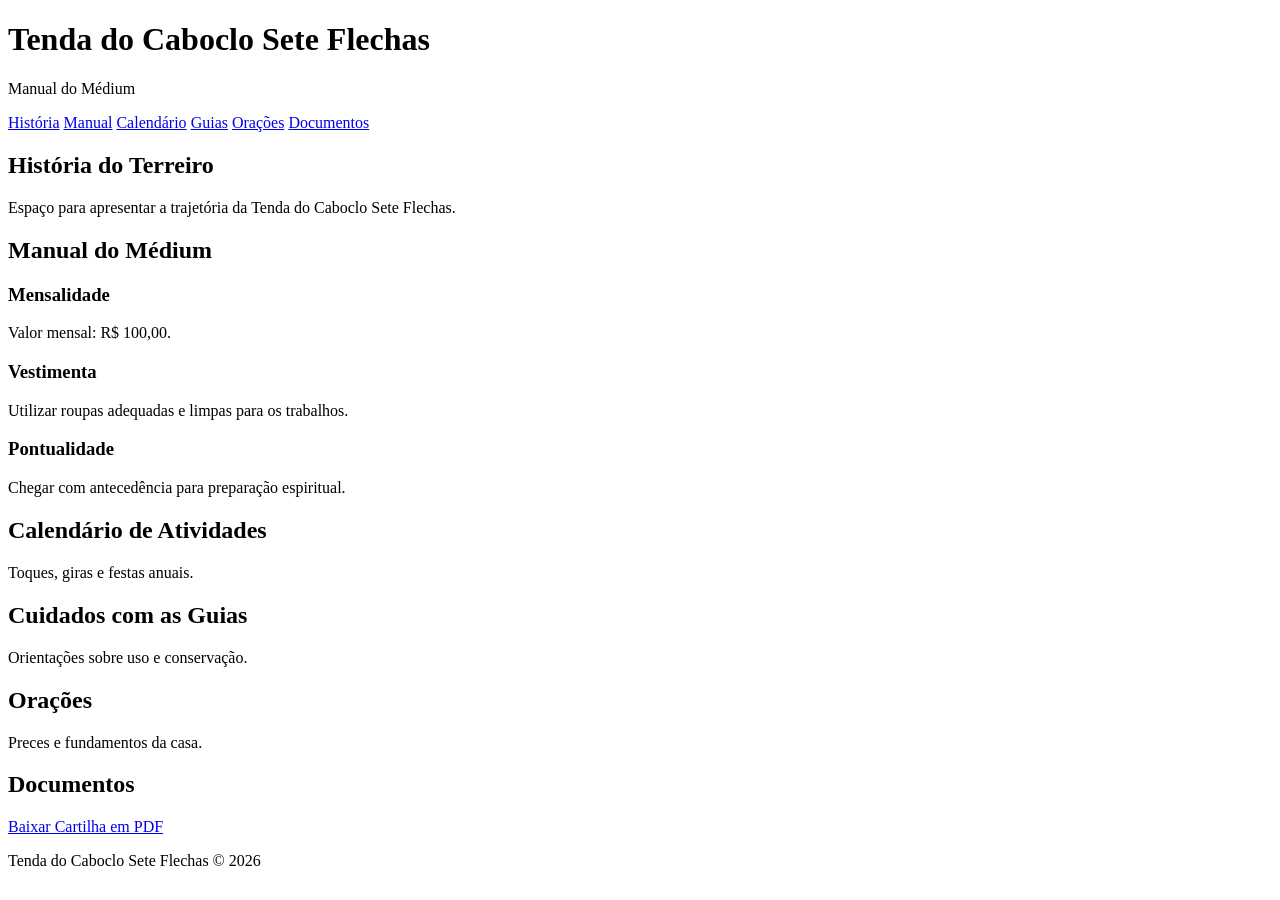
==== index.html @ e6de4bce "Create index.html" ====
<!DOCTYPE html>
<html lang="pt-BR">
<head>
<meta charset="UTF-8">
<meta name="viewport" content="width=device-width, initial-scale=1.0">
<title>Manual do Terreiro</title>
<link rel="stylesheet" href="style.css">
</head>
<body>

<header>
<h1>Tenda do Caboclo Sete Flechas</h1>
<p>Manual do Médium</p>
</header>

<nav>
<a href="#historia">História</a>
<a href="#manual">Manual</a>
<a href="#calendario">Calendário</a>
<a href="#guias">Guias</a>
<a href="#oracoes">Orações</a>
<a href="#documentos">Documentos</a>
</nav>

<section id="historia">
<h2>História do Terreiro</h2>
<p>Espaço para apresentar a trajetória da Tenda do Caboclo Sete Flechas.</p>
</section>

<section id="manual">
<h2>Manual do Médium</h2>

<h3>Mensalidade</h3>
<p>Valor mensal: R$ 100,00.</p>

<h3>Vestimenta</h3>
<p>Utilizar roupas adequadas e limpas para os trabalhos.</p>

<h3>Pontualidade</h3>
<p>Chegar com antecedência para preparação espiritual.</p>
</section>

<section id="calendario">
<h2>Calendário de Atividades</h2>
<p>Toques, giras e festas anuais.</p>
</section>

<section id="guias">
<h2>Cuidados com as Guias</h2>
<p>Orientações sobre uso e conservação.</p>
</section>

<section id="oracoes">
<h2>Orações</h2>
<p>Preces e fundamentos da casa.</p>
</section>

<section id="documentos">
<h2>Documentos</h2>
<a href="docs/cartilha.pdf">Baixar Cartilha em PDF</a>
</section>

<footer>
<p>Tenda do Caboclo Sete Flechas © 2026</p>
</footer>

</body>
</html>
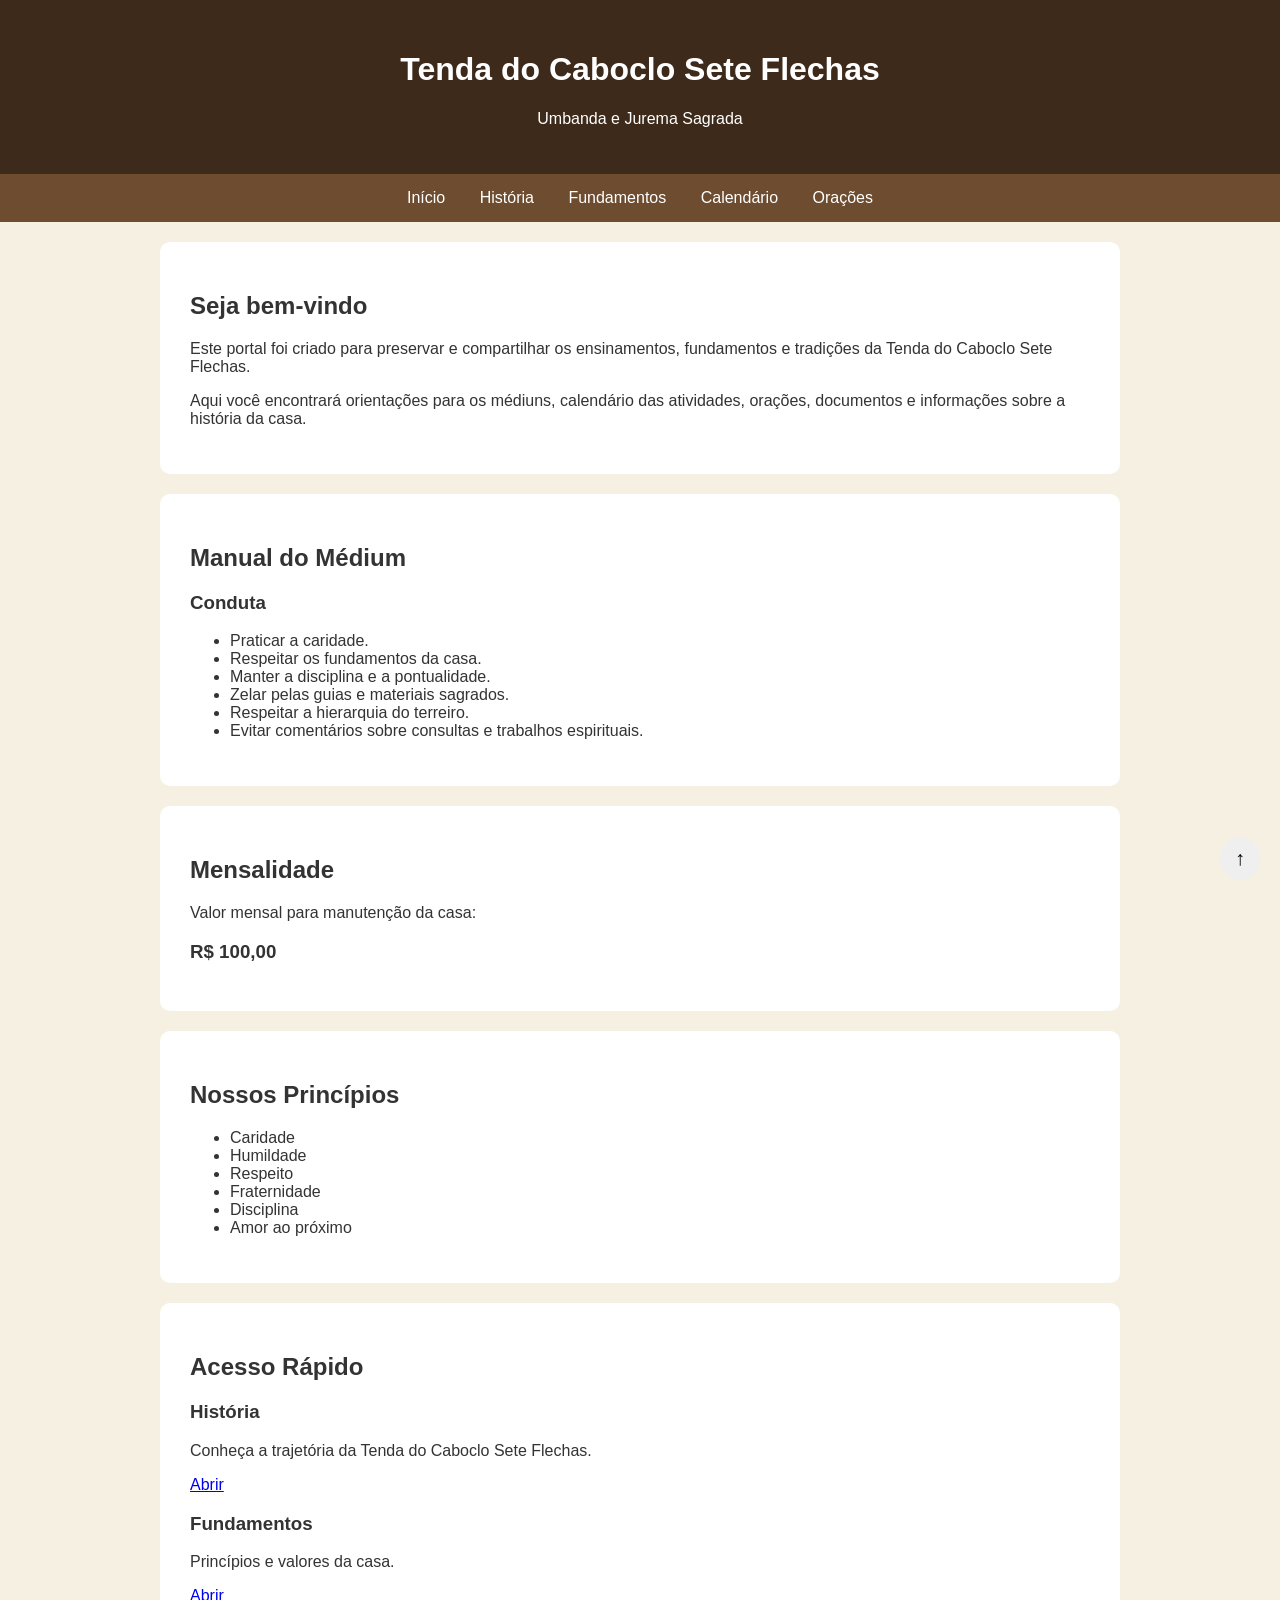
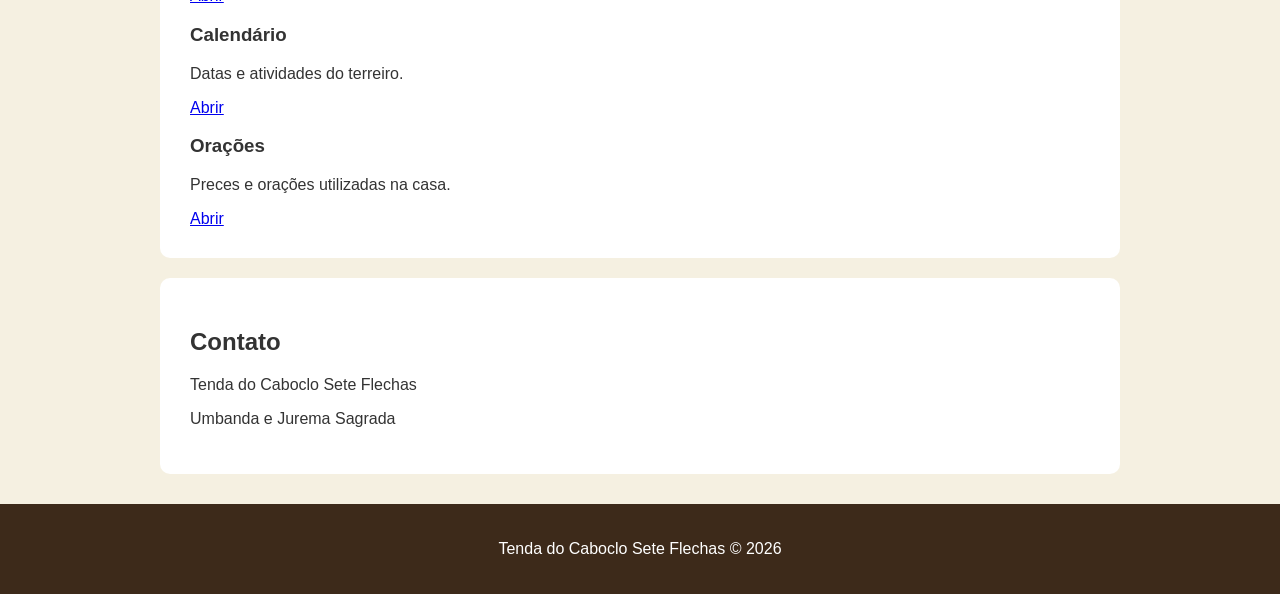
==== commit 6ad84e5a: "Update index.html" ====
--- a/index.html
+++ b/index.html
@@ -1,68 +1,142 @@
 <!DOCTYPE html>
 <html lang="pt-BR">
 <head>
-<meta charset="UTF-8">
-<meta name="viewport" content="width=device-width, initial-scale=1.0">
-<title>Manual do Terreiro</title>
-<link rel="stylesheet" href="style.css">
+    <meta charset="UTF-8">
+    <meta name="viewport" content="width=device-width, initial-scale=1.0">
+    <title>Tenda do Caboclo Sete Flechas - Manual do Médium</title>
+
+    <link rel="stylesheet" href="style.css">
 </head>
 <body>
 
 <header>
-<h1>Tenda do Caboclo Sete Flechas</h1>
-<p>Manual do Médium</p>
+    <h1>Tenda do Caboclo Sete Flechas</h1>
+    <p>Umbanda e Jurema Sagrada</p>
 </header>
 
 <nav>
-<a href="#historia">História</a>
-<a href="#manual">Manual</a>
-<a href="#calendario">Calendário</a>
-<a href="#guias">Guias</a>
-<a href="#oracoes">Orações</a>
-<a href="#documentos">Documentos</a>
+    <a href="index.html">Início</a>
+    <a href="historia.html">História</a>
+    <a href="fundamentos.html">Fundamentos</a>
+    <a href="calendario.html">Calendário</a>
+    <a href="oracoes.html">Orações</a>
 </nav>
 
-<section id="historia">
-<h2>História do Terreiro</h2>
-<p>Espaço para apresentar a trajetória da Tenda do Caboclo Sete Flechas.</p>
+<main>
+
+<section>
+    <h2>Seja bem-vindo</h2>
+
+    <p>
+        Este portal foi criado para preservar e compartilhar os ensinamentos,
+        fundamentos e tradições da Tenda do Caboclo Sete Flechas.
+    </p>
+
+    <p>
+        Aqui você encontrará orientações para os médiuns, calendário das
+        atividades, orações, documentos e informações sobre a história da casa.
+    </p>
 </section>
 
-<section id="manual">
-<h2>Manual do Médium</h2>
+<section>
+    <h2>Manual do Médium</h2>
 
-<h3>Mensalidade</h3>
-<p>Valor mensal: R$ 100,00.</p>
+    <h3>Conduta</h3>
 
-<h3>Vestimenta</h3>
-<p>Utilizar roupas adequadas e limpas para os trabalhos.</p>
-
-<h3>Pontualidade</h3>
-<p>Chegar com antecedência para preparação espiritual.</p>
+    <ul>
+        <li>Praticar a caridade.</li>
+        <li>Respeitar os fundamentos da casa.</li>
+        <li>Manter a disciplina e a pontualidade.</li>
+        <li>Zelar pelas guias e materiais sagrados.</li>
+        <li>Respeitar a hierarquia do terreiro.</li>
+        <li>Evitar comentários sobre consultas e trabalhos espirituais.</li>
+    </ul>
 </section>
 
-<section id="calendario">
-<h2>Calendário de Atividades</h2>
-<p>Toques, giras e festas anuais.</p>
+<section>
+
+    <h2>Mensalidade</h2>
+
+    <p>
+        Valor mensal para manutenção da casa:
+    </p>
+
+    <h3>R$ 100,00</h3>
+
 </section>
 
-<section id="guias">
-<h2>Cuidados com as Guias</h2>
-<p>Orientações sobre uso e conservação.</p>
+<section>
+
+    <h2>Nossos Princípios</h2>
+
+    <ul>
+        <li>Caridade</li>
+        <li>Humildade</li>
+        <li>Respeito</li>
+        <li>Fraternidade</li>
+        <li>Disciplina</li>
+        <li>Amor ao próximo</li>
+    </ul>
+
 </section>
 
-<section id="oracoes">
-<h2>Orações</h2>
-<p>Preces e fundamentos da casa.</p>
+<section>
+
+    <h2>Acesso Rápido</h2>
+
+    <div class="cards">
+
+        <div class="card">
+            <h3>História</h3>
+            <p>Conheça a trajetória da Tenda do Caboclo Sete Flechas.</p>
+            <a href="historia.html">Abrir</a>
+        </div>
+
+        <div class="card">
+            <h3>Fundamentos</h3>
+            <p>Princípios e valores da casa.</p>
+            <a href="fundamentos.html">Abrir</a>
+        </div>
+
+        <div class="card">
+            <h3>Calendário</h3>
+            <p>Datas e atividades do terreiro.</p>
+            <a href="calendario.html">Abrir</a>
+        </div>
+
+        <div class="card">
+            <h3>Orações</h3>
+            <p>Preces e orações utilizadas na casa.</p>
+            <a href="oracoes.html">Abrir</a>
+        </div>
+
+    </div>
+
 </section>
 
-<section id="documentos">
-<h2>Documentos</h2>
-<a href="docs/cartilha.pdf">Baixar Cartilha em PDF</a>
+<section>
+
+    <h2>Contato</h2>
+
+    <p>
+        Tenda do Caboclo Sete Flechas
+    </p>
+
+    <p>
+        Umbanda e Jurema Sagrada
+    </p>
+
 </section>
 
+</main>
+
 <footer>
-<p>Tenda do Caboclo Sete Flechas © 2026</p>
+    <p>
+        Tenda do Caboclo Sete Flechas © 2026
+    </p>
 </footer>
+
+<script src="script.js"></script>
 
 </body>
 </html>
--- a/style.css
+++ b/style.css
@@ -0,0 +1,42 @@
+body{
+font-family: Arial, sans-serif;
+background:#f5f0e1;
+margin:0;
+color:#333;
+}
+
+header{
+background:#3d2a1a;
+color:white;
+padding:30px;
+text-align:center;
+}
+
+nav{
+background:#6d4c2f;
+padding:15px;
+text-align:center;
+}
+
+nav a{
+color:white;
+margin:15px;
+text-decoration:none;
+}
+
+section{
+max-width:900px;
+margin:auto;
+padding:30px;
+background:white;
+margin-top:20px;
+border-radius:10px;
+}
+
+footer{
+background:#3d2a1a;
+color:white;
+text-align:center;
+padding:20px;
+margin-top:30px;
+}
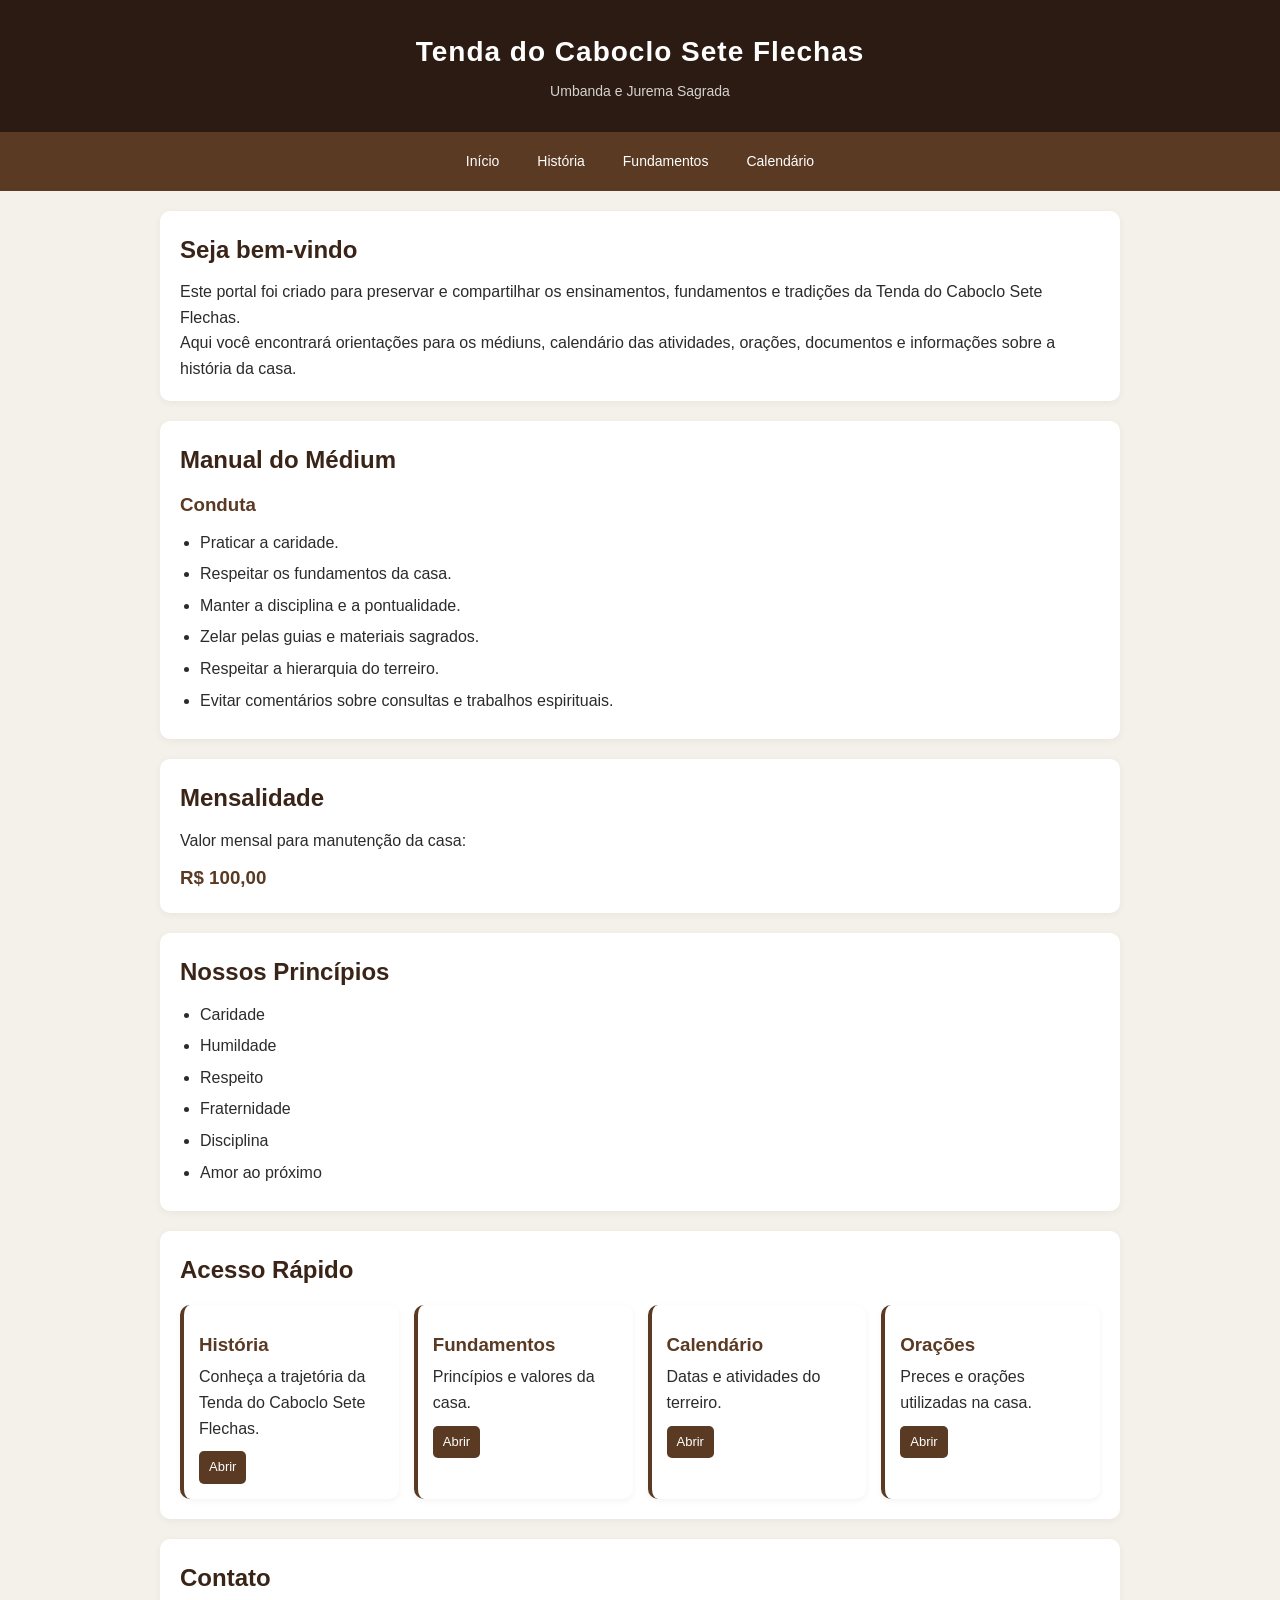
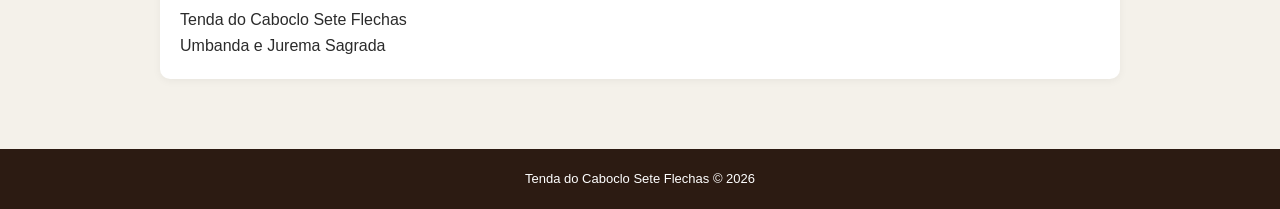
==== commit 3adb11df: "Update index.html" ====
--- a/index.html
+++ b/index.html
@@ -19,7 +19,6 @@
     <a href="historia.html">História</a>
     <a href="fundamentos.html">Fundamentos</a>
     <a href="calendario.html">Calendário</a>
-    <a href="oracoes.html">Orações</a>
 </nav>
 
 <main>
--- a/style.css
+++ b/style.css
@@ -1,42 +1,141 @@
-body{
-font-family: Arial, sans-serif;
-background:#f5f0e1;
-margin:0;
-color:#333;
+* {
+    margin: 0;
+    padding: 0;
+    box-sizing: border-box;
 }
 
-header{
-background:#3d2a1a;
-color:white;
-padding:30px;
-text-align:center;
+body {
+    font-family: Arial, Helvetica, sans-serif;
+    background-color: #f4f1ea;
+    color: #2b2b2b;
+    line-height: 1.6;
 }
 
-nav{
-background:#6d4c2f;
-padding:15px;
-text-align:center;
+/* CABEÇALHO */
+header {
+    background: #2c1b12;
+    color: #fff;
+    padding: 30px 20px;
+    text-align: center;
 }
 
-nav a{
-color:white;
-margin:15px;
-text-decoration:none;
+header h1 {
+    font-size: 28px;
+    letter-spacing: 1px;
 }
 
-section{
-max-width:900px;
-margin:auto;
-padding:30px;
-background:white;
-margin-top:20px;
-border-radius:10px;
+header p {
+    margin-top: 5px;
+    font-size: 14px;
+    opacity: 0.8;
 }
 
-footer{
-background:#3d2a1a;
-color:white;
-text-align:center;
-padding:20px;
-margin-top:30px;
+/* MENU */
+nav {
+    background: #5a3a22;
+    display: flex;
+    justify-content: center;
+    flex-wrap: wrap;
+    padding: 10px;
+    gap: 10px;
 }
+
+nav a {
+    color: #fff;
+    text-decoration: none;
+    padding: 8px 14px;
+    border-radius: 6px;
+    transition: 0.3s;
+    font-size: 14px;
+}
+
+nav a:hover {
+    background: #7a4d2e;
+}
+
+/* CONTEÚDO */
+main {
+    max-width: 1000px;
+    margin: auto;
+    padding: 20px;
+}
+
+section {
+    background: #fff;
+    margin-bottom: 20px;
+    padding: 20px;
+    border-radius: 10px;
+    box-shadow: 0 2px 8px rgba(0,0,0,0.05);
+}
+
+h2 {
+    margin-bottom: 10px;
+    color: #3a2418;
+}
+
+h3 {
+    margin-top: 10px;
+    color: #5a3a22;
+}
+
+ul {
+    margin-left: 20px;
+    margin-top: 10px;
+}
+
+li {
+    margin-bottom: 6px;
+}
+
+/* CARDS DA HOME */
+.cards {
+    display: grid;
+    grid-template-columns: repeat(auto-fit, minmax(180px, 1fr));
+    gap: 15px;
+    margin-top: 15px;
+}
+
+.card {
+    background: #fff;
+    padding: 15px;
+    border-radius: 10px;
+    border-left: 4px solid #5a3a22;
+    box-shadow: 0 2px 6px rgba(0,0,0,0.05);
+}
+
+.card h3 {
+    margin-bottom: 5px;
+}
+
+.card a {
+    display: inline-block;
+    margin-top: 10px;
+    text-decoration: none;
+    color: #fff;
+    background: #5a3a22;
+    padding: 6px 10px;
+    border-radius: 5px;
+    font-size: 13px;
+}
+
+/* RODAPÉ */
+footer {
+    text-align: center;
+    padding: 20px;
+    background: #2c1b12;
+    color: #fff;
+    margin-top: 30px;
+    font-size: 13px;
+}
+
+/* RESPONSIVO */
+@media (max-width: 600px) {
+    nav {
+        flex-direction: column;
+        align-items: center;
+    }
+
+    header h1 {
+        font-size: 22px;
+    }
+}
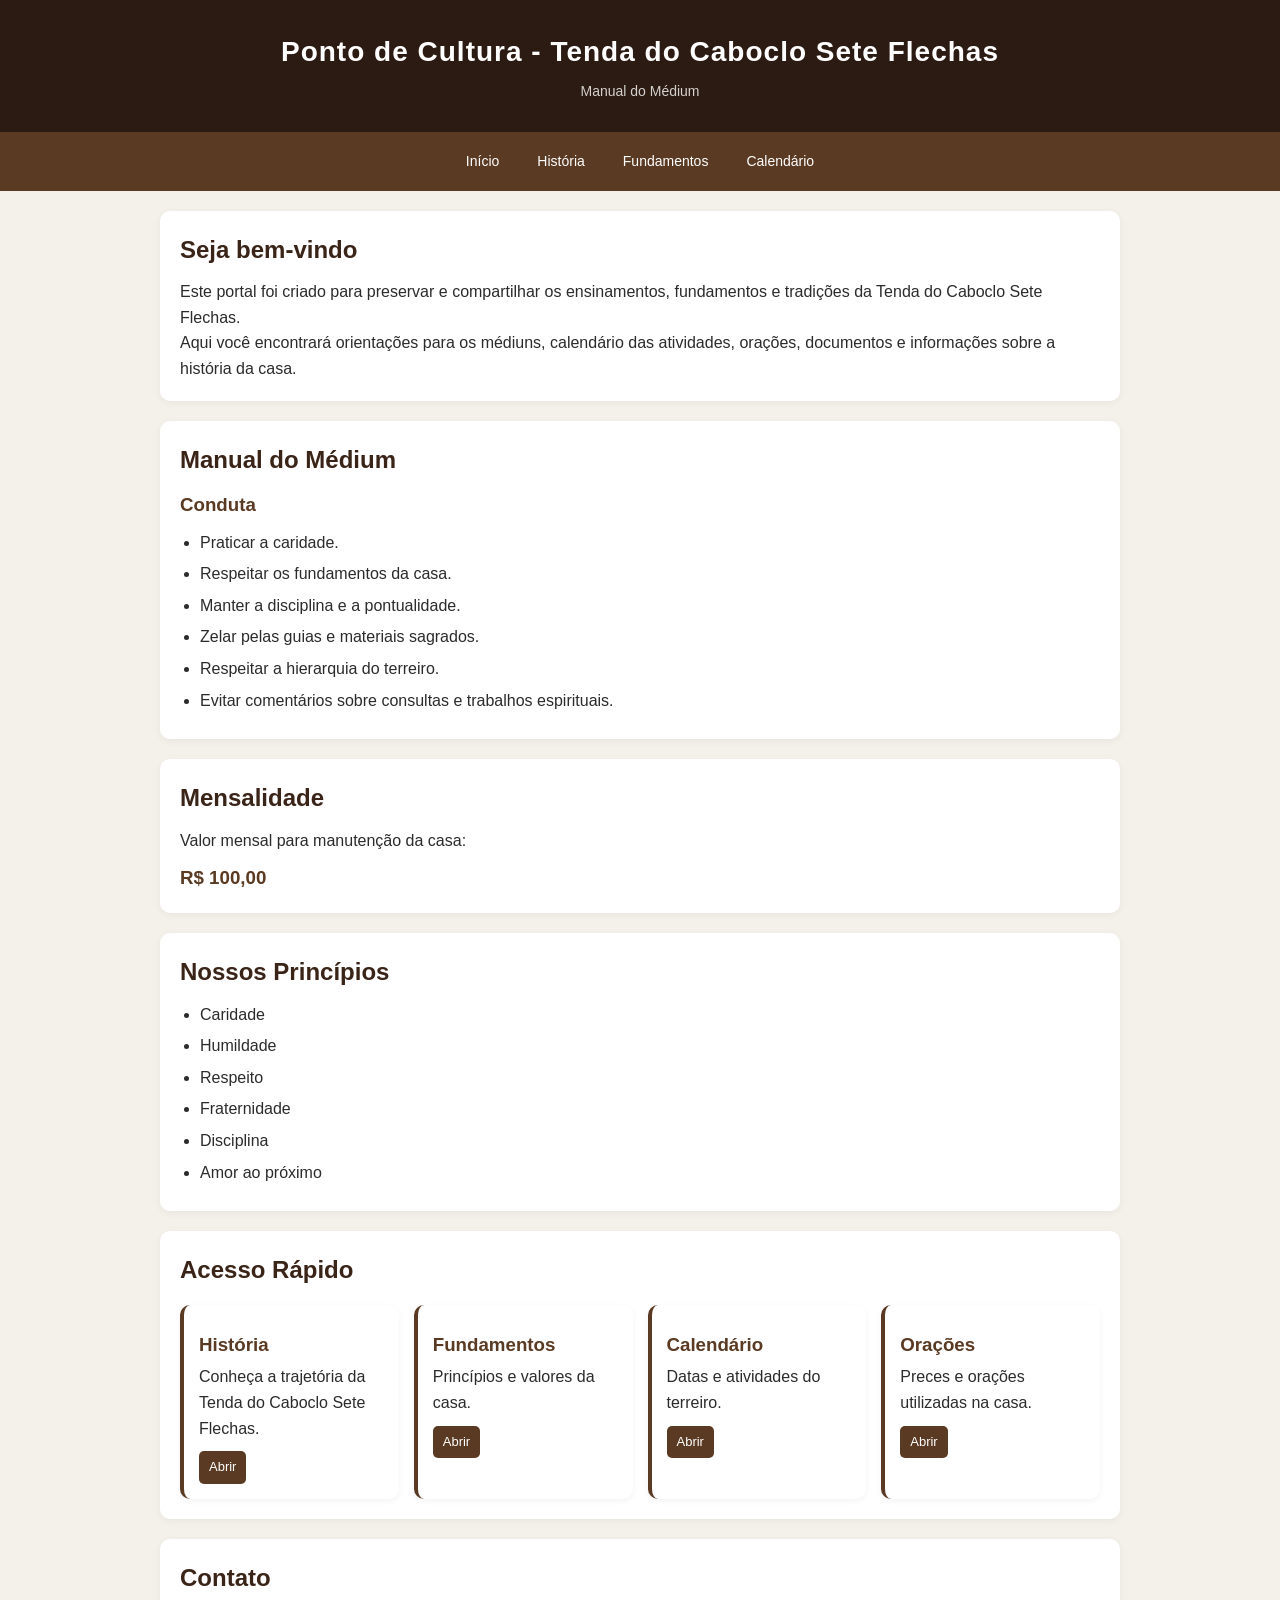
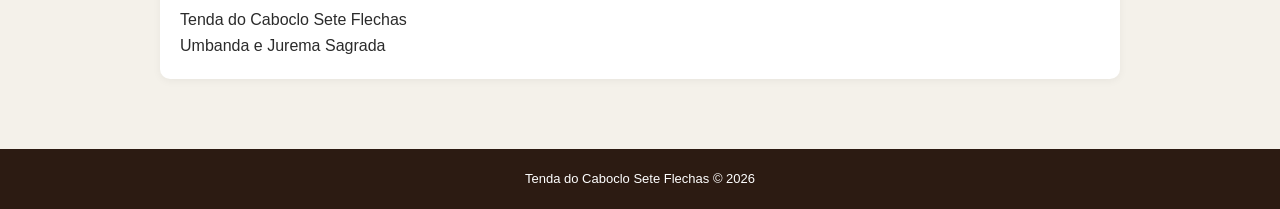
==== commit b4697162: "Update index.html" ====
--- a/index.html
+++ b/index.html
@@ -3,15 +3,15 @@
 <head>
     <meta charset="UTF-8">
     <meta name="viewport" content="width=device-width, initial-scale=1.0">
-    <title>Tenda do Caboclo Sete Flechas - Manual do Médium</title>
+    <title>Ponto de Cultura - Tenda do Caboclo Sete Flechas</title>
 
     <link rel="stylesheet" href="style.css">
 </head>
 <body>
 
 <header>
-    <h1>Tenda do Caboclo Sete Flechas</h1>
-    <p>Umbanda e Jurema Sagrada</p>
+    <h1>Ponto de Cultura - Tenda do Caboclo Sete Flechas</h1>
+    <p> Manual do Médium</p>
 </header>
 
 <nav>
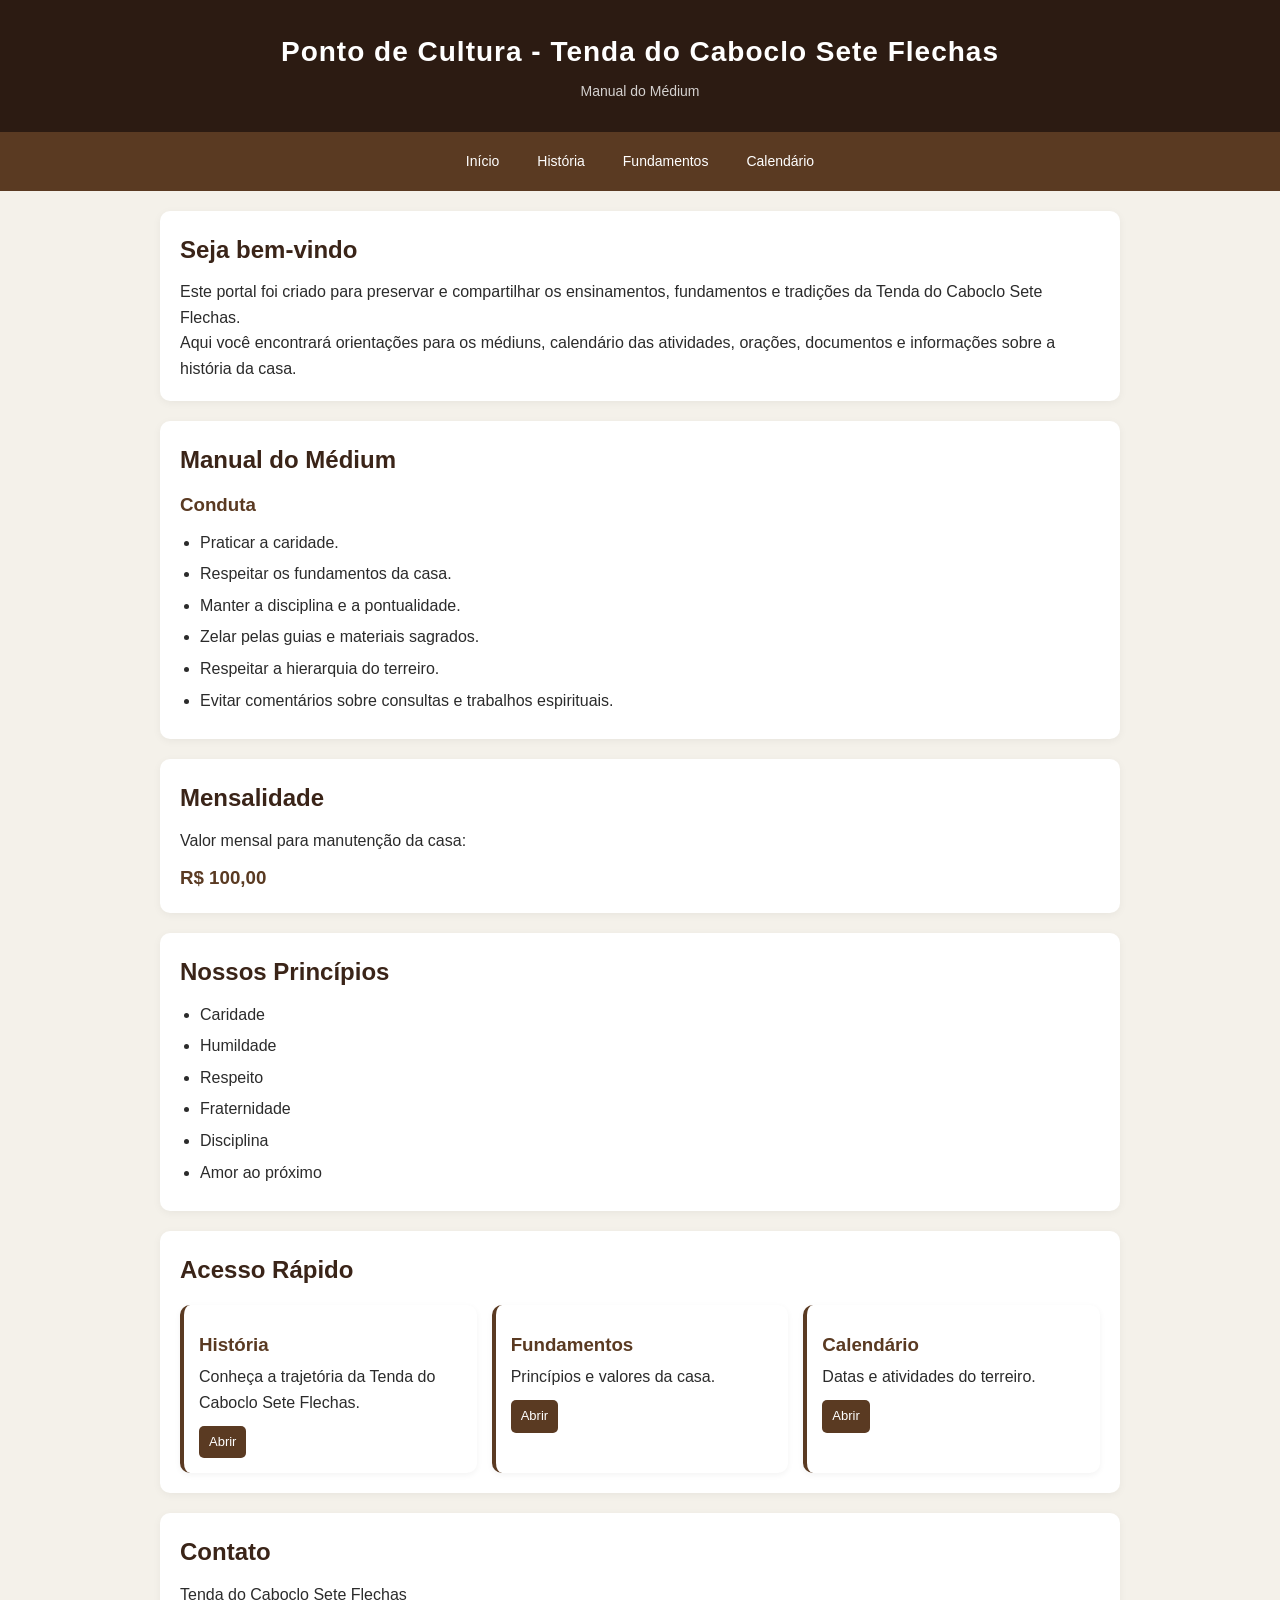
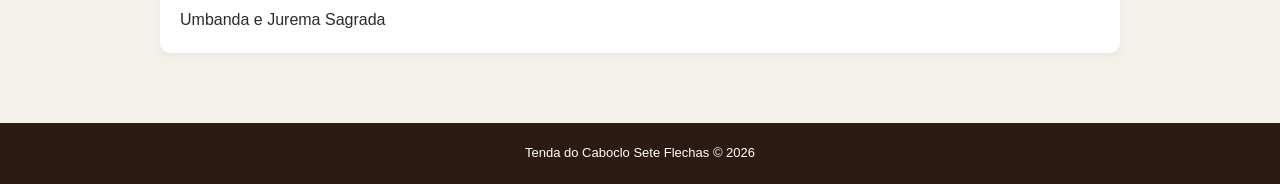
==== commit fab74000: "Update index.html" ====
--- a/index.html
+++ b/index.html
@@ -102,13 +102,6 @@
             <p>Datas e atividades do terreiro.</p>
             <a href="calendario.html">Abrir</a>
         </div>
-
-        <div class="card">
-            <h3>Orações</h3>
-            <p>Preces e orações utilizadas na casa.</p>
-            <a href="oracoes.html">Abrir</a>
-        </div>
-
     </div>
 
 </section>
